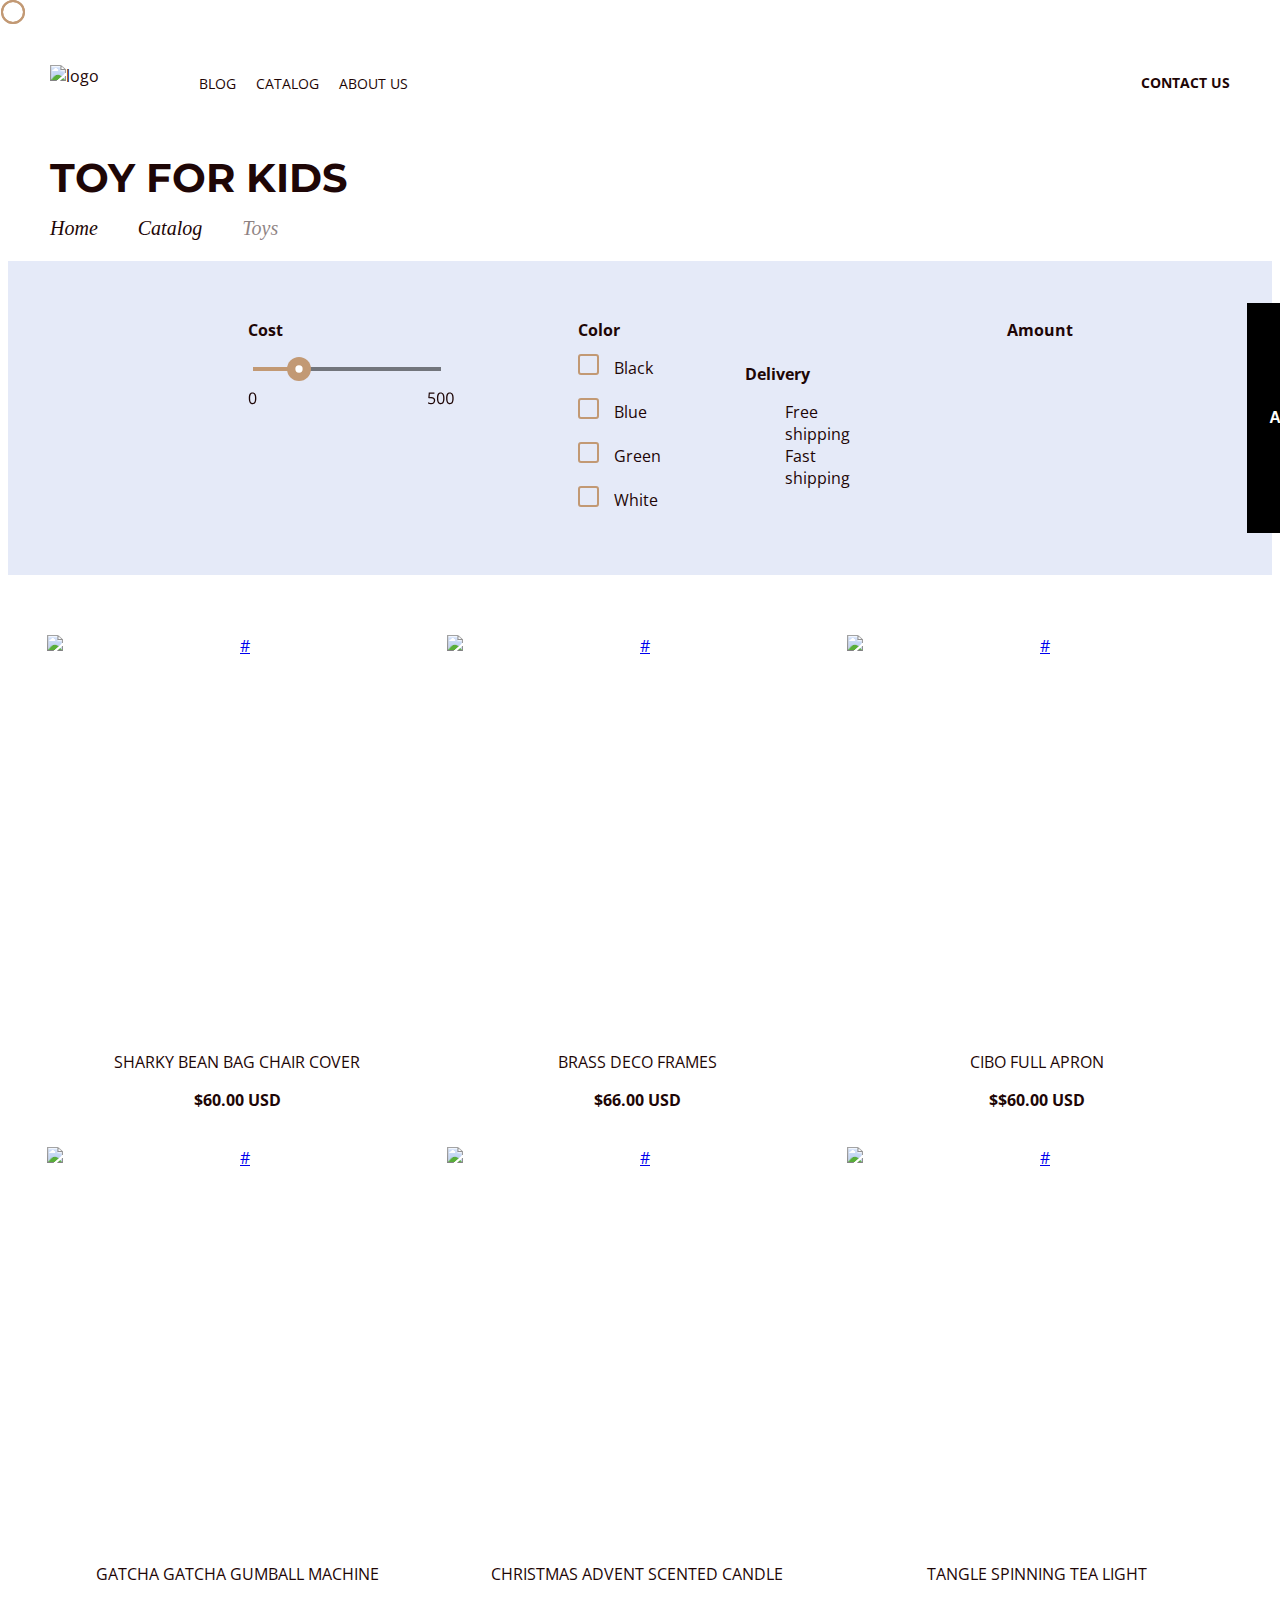
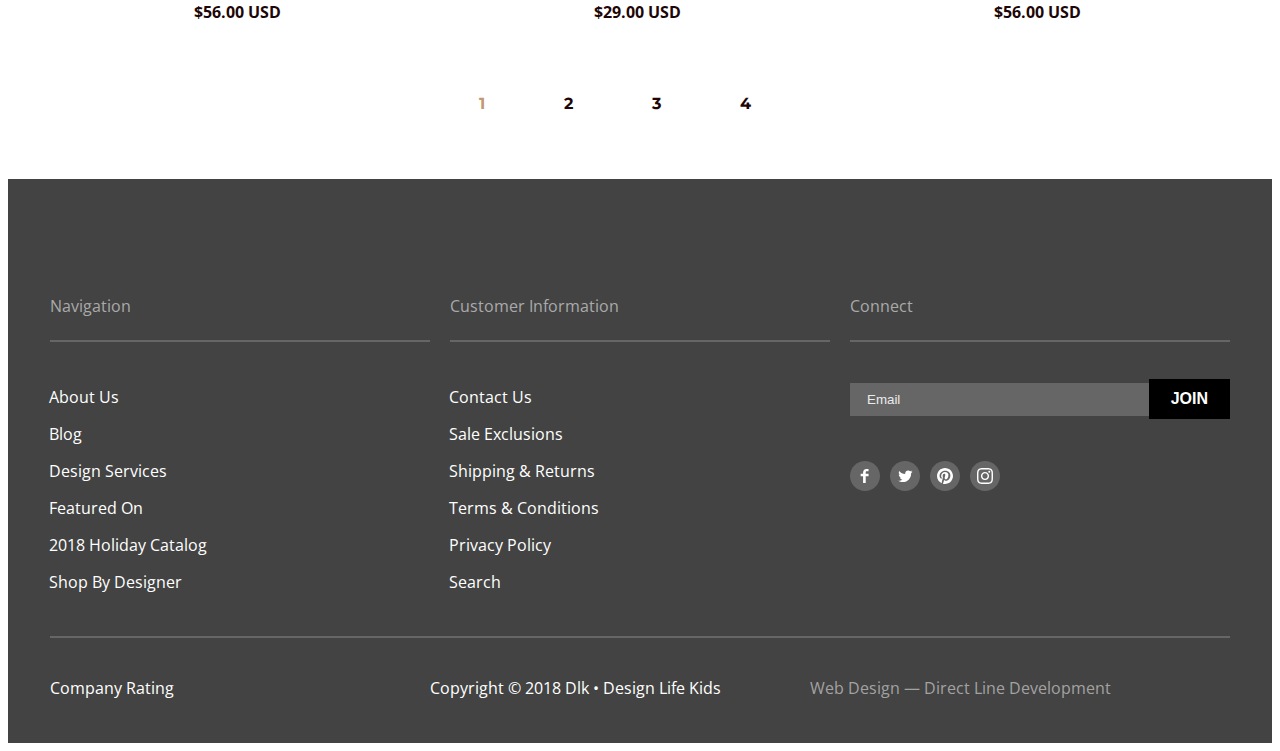
==== toys.html @ e923eef1 "1" ====
<!DOCTYPE html>
<html lang="en">


<head>
    <meta charset="UTF-8">
    <meta http-equiv="X-UA-Compatible" content="IE=edge">   
    <title>Toys</title>
    <link rel="preconnect" href="https://fonts.googleapis.com">
    <link rel="preconnect" href="https://fonts.gstatic.com" crossorigin>
    <link href="https://fonts.googleapis.com/css2?family=Crimson+Pro:ital,wght@1,400;1,700&family=Montserrat:wght@400;700&family=Open+Sans:wght@400;700&display=swap" rel="stylesheet">
    <link rel="stylesheet" href="css/normalize.css">
    <link rel="stylesheet" href="css/common.css">
    <link rel="stylesheet" href="css/toys.css">
</head>   
<body>
    <header class="header container">
        <div class="header-container1">
            <img src="images/logo.png" class="logo" alt="logo">
            <nav>
                <ul class="dot header-list">
                    <li>
                        <a href="#">Blog</a>
                    </li>
                    <li>
                        <a href="#">Catalog</a>
                    </li>
                    <li>
                        <a href="#">About Us</a>
                    </li>
                </ul>
            </nav>
        </div>
        <div class="header-container2">
            <a href="contactus.html" class="header-button">Contact Us</a>
        </div>
    </header>

    <main>
        <section class="container">
            <h1 class="tittle-toys">Toy for kids</h1>
            <div class="breadcrumbs">
                <a href="index.html">Home</a>
                <div class="vector"></div>
                <a href="catalog.html">Catalog</a>
                <div class="vector"></div>
                <p class="text-breadcrumbs">Toys</p>
            </div>
        </section>

        <section class="wrapper-form">
            <div class="form">
            <form action="#" method="post" class="form-column">
                <div class="form-1-column">
                    <p class="text-form-toys">Cost</p>
                    <div class="slider"></div>    
                </div>
                <div class="form-2-column">    
                    <p class="text-form-toys">Color</p>
                    <ul class="dot">
                        <li class="form-2-li">
                            <input type="checkbox" id="check-black" name="Black" class="check-input">
                            <label class="checkbox-label" for="check-black">Black</label>
                        </li>
                        <li class="form-2-li">
                            <input type="checkbox" id="check-blue" name="Blue" class="check-input">
                            <label  class="checkbox-label" for="check-blue">Blue</label>
                        </li> 
                        <li class="form-2-li">
                            <input type="checkbox" id="check-green" name="Green" class="check-input">
                            <label class="checkbox-label" for="check-green">Green</label>
                        </li> 
                        <li>
                            <input type="checkbox" id="check-white" name="Black" class="check-input">
                            <label class="checkbox-label" for="check-white">White</label>
                        </li>
                    </ul>
                </div>  
                    <div class="form-3-column">
                    <div>
                    <p class="text-form-toys">Delivery</p>
                    <ul class="dot">
                        <li>
                            <input type="radio" id="radio-freeshipping" name="shipping" class="radio-input">
                            <label class="radio-label" for="radio-freeshipping">Free shipping</label>
                        </li>
                        <li>
                            <input type="radio" id="radio-fastshipping" name="shipping">
                            <label class="radio-label" for="radio-fastshipping">Fast shipping</label>
                        </li>
                    </ul>
                </div>
                </div>
                <div class="form-4-column">
                    <p class="text-form-toys">Amount</p>
                </div>
                <button type="submit" class="button">Apply</button>
            </form> 
            </div>
        </section>

        <section class="container">
            <div class="wrapper-catalog">
            <ul class="dot wrapper-catalog-toys">
                <li class="wrapper-toys wrapper-1-toys">
                    <a href="#"><img src="images/toys/image1.png" alt="#"></a>
                    <p class="text">SHARKY BEAN BAG CHAIR COVER</p>
                    <p class="text-toys">$60.00 USD</p>
                </li>
                <li class="wrapper-toys wrapper-1-toys">
                    <a href="#"><img src="images/toys/image3.png" alt="#"></a>
                    <p class="text">BRASS DECO FRAMES</p>
                    <p class="text-toys">$66.00 USD</p>
                </li>
                <li class="wrapper-1-toys">
                    <a href="#"><img src="images/toys/image5.png" alt="#"></a>
                    <p class="text">CIBO FULL APRON</p>
                    <p class="text-toys">$$60.00 USD</p>
                </li>
                <li class="wrapper-toys wrapper-2-toys">
                    <a href="#"><img src="images/toys/image2.png" alt="#"></a>
                    <p class="text">GATCHA GATCHA GUMBALL MACHINE</p>
                    <p class="text-toys">$56.00 USD</p>
                </li>
                <li class="wrapper-toys wrapper-2-toys">
                    <a href="#"><img src="images/toys/image4.png" alt="#"></a>
                    <p class="text">CHRISTMAS ADVENT SCENTED CANDLE</p>
                    <p class="text-toys">$29.00 USD</p>
                </li>
                <li class="wrapper-2-toys">
                    <a href="#"><img src="images/toys/image6.png" alt="#"></a>
                    <p class="text">TANGLE SPINNING TEA LIGHT</p>
                    <p class="text-toys">$56.00 USD</p>
                </li>
            </ul>
        </div>
        <div class="pagination">
            <div class="vector-left"></div>
            <div class="pagination-wrapper">
            <ul class="dot pagination-list">
            <li class="pagination-link pagination-1-link"><a href="#">1</a></li>
            <li class="pagination-link pagination-other"><a href="#">2</a></li>
            <li class="pagination-link pagination-other"><a href="#">3</a></li>
            <li class="pagination-link pagination-other"><a href="#">4</a></li>
            </ul>
            </div>
            <div class="vector-right"></div>
        </div>
        </section>
    </main>

    <footer class="footer">
        <div class="footer-columns">
        <div class="footer-column">
            <p class="footer-text footer-border">Navigation</p>
            <ul class="dot footer-list">
                <li><a href="#">About Us</a></li>
                <li><a href="#">Blog</a></li>
                <li><a href="#">Design Services</a></li>
                <li><a href="#">Featured On</a></li>
                <li><a href="#">2018 Holiday Catalog</a></li>
                <li><a href="#">Shop By Designer</a></li>
            </ul>            
        </div>
        <div class="footer-column footer-column-2-3">
            <p class="footer-text footer-border">Customer Information</p>

            <ul class="dot footer-list">
                <li><a href="#">Contact Us</a></li>
                <li><a href="#">Sale Exclusions</a></li>
                <li><a href="#">Shipping & Returns</a></li>
                <li><a href="#">Terms & Conditions</a></li>
                <li><a href="#">Privacy Policy</a></li>
                <li><a href="#">Search</a></li>
            </ul>
        </div>
        <div class="footer-column footer-column-2-3">
            <p class="footer-text footer-border">Connect</p>
            <div class="footer-form">
                <input type="text" class="input-footer" placeholder="Email">
                <button type="submit" class="button footer-button">join</button>
            </div>
            
            <ul class="dot footer-social-network">
                <li><svg width="30" height="30" viewBox="0 0 30 30" fill="none" xmlns="http://www.w3.org/2000/svg">
                    <path fill-rule="evenodd" clip-rule="evenodd" d="M0 15C0 6.71573 6.71573 0 15 0V0C23.2843 0 30 6.71573 30 15V15C30 23.2843 23.2843 30 15 30V30C6.71573 30 0 23.2843 0 15V15Z" fill="#666666"/>
                    <path fill-rule="evenodd" clip-rule="evenodd" d="M18.5527 10.3672H16.2967C16.0307 10.3672 15.7337 10.7172 15.7337 11.1852V12.8142H18.5527V15.1352H15.7337V22.1052H13.0707V15.1352H10.6577V12.8142H13.0707V11.4472C13.0707 9.48823 14.4317 7.89423 16.2967 7.89423H18.5527V10.3672Z" fill="white"/>
                    </svg>
                </li>
                <li><svg width="30" height="30" viewBox="0 0 30 30" fill="none" xmlns="http://www.w3.org/2000/svg">
                    <path fill-rule="evenodd" clip-rule="evenodd" d="M0 15C0 6.71573 6.71573 0 15 0C23.2843 0 30 6.71573 30 15C30 23.2843 23.2843 30 15 30C6.71573 30 0 23.2843 0 15Z" fill="#666666"/>
                    <path fill-rule="evenodd" clip-rule="evenodd" d="M21.1006 12.2891C21.1056 12.4161 21.1096 12.5431 21.1096 12.6721C21.1096 16.5761 18.1366 21.0781 12.7026 21.0781C11.0346 21.0781 9.48058 20.5881 8.17358 19.7501C8.40658 19.7771 8.64158 19.7911 8.87958 19.7911C10.2636 19.7911 11.5376 19.3181 12.5486 18.5251C11.2556 18.5021 10.1656 17.6481 9.78758 16.4751C9.96858 16.5101 10.1546 16.5271 10.3446 16.5271C10.6136 16.5271 10.8746 16.4921 11.1226 16.4241C9.77158 16.1521 8.75158 14.9591 8.75158 13.5271V13.4901C9.15058 13.7111 9.60758 13.8441 10.0916 13.8591C9.29858 13.3301 8.77758 12.4261 8.77758 11.4001C8.77758 10.8591 8.92258 10.3521 9.17658 9.91612C10.6326 11.7031 12.8106 12.8791 15.2656 13.0021C15.2156 12.7851 15.1906 12.5601 15.1906 12.3281C15.1906 10.6971 16.5126 9.37512 18.1446 9.37512C18.9936 9.37512 19.7616 9.73212 20.2996 10.3071C20.9736 10.1761 21.6056 9.93012 22.1766 9.59012C21.9556 10.2811 21.4886 10.8591 20.8766 11.2251C21.4746 11.1541 22.0446 10.9961 22.5756 10.7601C22.1776 11.3521 21.6776 11.8731 21.1006 12.2891Z" fill="white"/>
                    </svg>
                </li>
                <li><svg width="30" height="30" viewBox="0 0 30 30" fill="none" xmlns="http://www.w3.org/2000/svg">
                    <path fill-rule="evenodd" clip-rule="evenodd" d="M0 15C0 6.71573 6.71573 0 15 0C23.2843 0 30 6.71573 30 15C30 23.2843 23.2843 30 15 30C6.71573 30 0 23.2843 0 15Z" fill="#666666"/>
                    <path fill-rule="evenodd" clip-rule="evenodd" d="M15.0005 7C10.5825 7 7 10.5816 7 15.0005C7 18.2754 8.97001 21.0902 11.7896 22.3273C11.767 21.7694 11.7858 21.0977 11.9279 20.49C12.0821 19.8408 12.9571 16.1313 12.9571 16.1313C12.9571 16.1313 12.7021 15.6205 12.7021 14.865C12.7021 13.6796 13.3898 12.7943 14.245 12.7943C14.9722 12.7943 15.3241 13.3409 15.3241 13.9957C15.3241 14.7267 14.8575 15.8208 14.6176 16.8341C14.4172 17.6836 15.0428 18.3751 15.8801 18.3751C17.3957 18.3751 18.4165 16.4286 18.4165 14.1218C18.4165 12.3691 17.2358 11.0567 15.088 11.0567C12.6617 11.0567 11.1498 12.8658 11.1498 14.8866C11.1498 15.5847 11.3549 16.0758 11.6767 16.4559C11.8253 16.6318 11.8451 16.7014 11.7914 16.9027C11.7538 17.0486 11.6654 17.4042 11.6287 17.5444C11.5751 17.7466 11.4114 17.82 11.2288 17.7448C10.1102 17.2885 9.58999 16.0645 9.58999 14.6881C9.58999 12.4161 11.5064 9.68972 15.3072 9.68972C18.3619 9.68972 20.3724 11.9015 20.3724 14.2732C20.3724 17.4117 18.6282 19.7562 16.0551 19.7562C15.1924 19.7562 14.3795 19.2895 14.1011 18.7599C14.1011 18.7599 13.6363 20.6029 13.5385 20.9585C13.3691 21.5747 13.037 22.1919 12.7332 22.6717C13.4529 22.8843 14.213 23 15.0005 23C19.4184 23 23 19.4184 23 15.0005C23 10.5816 19.4184 7 15.0005 7Z" fill="white"/>
                    </svg>
                </li>
                <li><svg width="30" height="30" viewBox="0 0 30 30" fill="none" xmlns="http://www.w3.org/2000/svg">
                    <path fill-rule="evenodd" clip-rule="evenodd" d="M0 15C0 6.71573 6.71573 0 15 0C23.2843 0 30 6.71573 30 15C30 23.2843 23.2843 30 15 30C6.71573 30 0 23.2843 0 15Z" fill="#666666"/>
                    <path fill-rule="evenodd" clip-rule="evenodd" d="M15 7C12.8273 7 12.5549 7.0092 11.7016 7.04813C10.8501 7.08697 10.2686 7.22223 9.7597 7.42C9.23363 7.62443 8.7875 7.89797 8.3427 8.3427C7.89797 8.7875 7.62443 9.23363 7.42 9.7597C7.22223 10.2686 7.08697 10.8501 7.04813 11.7016C7.0092 12.5549 7 12.8273 7 15C7 17.1727 7.0092 17.4451 7.04813 18.2984C7.08697 19.1499 7.22223 19.7314 7.42 20.2403C7.62443 20.7664 7.89797 21.2125 8.3427 21.6573C8.7875 22.102 9.23363 22.3756 9.7597 22.58C10.2686 22.7778 10.8501 22.913 11.7016 22.9519C12.5549 22.9908 12.8273 23 15 23C17.1727 23 17.4451 22.9908 18.2984 22.9519C19.1499 22.913 19.7314 22.7778 20.2403 22.58C20.7664 22.3756 21.2125 22.102 21.6573 21.6573C22.102 21.2125 22.3756 20.7664 22.58 20.2403C22.7778 19.7314 22.913 19.1499 22.9519 18.2984C22.9908 17.4451 23 17.1727 23 15C23 12.8273 22.9908 12.5549 22.9519 11.7016C22.913 10.8501 22.7778 10.2686 22.58 9.7597C22.3756 9.23363 22.102 8.7875 21.6573 8.3427C21.2125 7.89797 20.7664 7.62443 20.2403 7.42C19.7314 7.22223 19.1499 7.08697 18.2984 7.04813C17.4451 7.0092 17.1727 7 15 7ZM15 8.44143C17.1361 8.44143 17.3891 8.4496 18.2327 8.4881C19.0127 8.52367 19.4363 8.65397 19.7182 8.76353C20.0916 8.90867 20.3581 9.08203 20.638 9.362C20.918 9.6419 21.0913 9.9084 21.2365 10.2818C21.346 10.5637 21.4763 10.9873 21.5119 11.7673C21.5504 12.6109 21.5586 12.8639 21.5586 15C21.5586 17.1361 21.5504 17.3891 21.5119 18.2327C21.4763 19.0127 21.346 19.4363 21.2365 19.7182C21.0913 20.0916 20.918 20.3581 20.638 20.638C20.3581 20.918 20.0916 21.0913 19.7182 21.2365C19.4363 21.346 19.0127 21.4763 18.2327 21.5119C17.3892 21.5504 17.1363 21.5586 15 21.5586C12.8637 21.5586 12.6108 21.5504 11.7673 21.5119C10.9873 21.4763 10.5637 21.346 10.2818 21.2365C9.9084 21.0913 9.64193 20.918 9.36197 20.638C9.08207 20.3581 8.90867 20.0916 8.76353 19.7182C8.65397 19.4363 8.52367 19.0127 8.4881 18.2327C8.4496 17.3891 8.44143 17.1361 8.44143 15C8.44143 12.8639 8.4496 12.6109 8.4881 11.7673C8.52367 10.9873 8.65397 10.5637 8.76353 10.2818C8.90867 9.9084 9.08203 9.6419 9.36197 9.362C9.64193 9.08203 9.9084 8.90867 10.2818 8.76353C10.5637 8.65397 10.9873 8.52367 11.7673 8.4881C12.6109 8.4496 12.8639 8.44143 15 8.44143ZM10.8919 15C10.8919 12.7311 12.7311 10.8919 15 10.8919C17.2689 10.8919 19.1081 12.7311 19.1081 15C19.1081 17.2689 17.2689 19.1081 15 19.1081C12.7311 19.1081 10.8919 17.2689 10.8919 15ZM15 17.6667C13.5272 17.6667 12.3333 16.4728 12.3333 15C12.3333 13.5272 13.5272 12.3333 15 12.3333C16.4728 12.3333 17.6667 13.5272 17.6667 15C17.6667 16.4728 16.4728 17.6667 15 17.6667ZM19.2704 11.6896C19.8006 11.6896 20.2304 11.2598 20.2304 10.7296C20.2304 10.1994 19.8006 9.76957 19.2704 9.76957C18.7402 9.76957 18.3104 10.1994 18.3104 10.7296C18.3104 11.2598 18.7402 11.6896 19.2704 11.6896Z" fill="white"/>
                    </svg>
                </li>
            </ul>
        </div>
    </div>
    <div class="footer-columns footer-bottom-border">   
        <div class="footer-column">
        <div class="footer-column-form">
        <p class="footer-text-bottom">Company Rating</p>
        <div class="rating-area">
            <input id="rating-area5" type="radio" class="rating-area-star" name="rating-area" value="5">
            <label for="rating-area5" class="rating-area-label"></label>	
            <input id="rating-area4" type="radio" class="rating-area-star" name="rating-area" value="4">
            <label for="rating-area4" class="rating-area-label"></label>	  
            <input id="rating-area3" type="radio" class="rating-area-star" name="rating-area" value="3">
            <label for="rating-area3" class="rating-area-label"></label>	
            <input id="rating-area2" type="radio" class="rating-area-star" name="rating-area" value="2">
            <label for="rating-area2" class="rating-area-label"></label>	   
            <input id="rating-area1" type="radio" class="rating-area-star" name="rating-area" value="1">
            <label for="rating-area1" class="rating-area-label"></label>
        </div>
        </div>
        </div>
    
        <p class="footer-column footer-text-bottom">Copyright © 2018 Dlk • Design Life Kids</p>
        <a href =""class="footer-column">Web Design — Direct Line Development</a>  
    </div>
    </footer>
</body>
</html>
---- css/common.css ----
* {
    box-sizing: border-box;
}
.container {
    max-width: 1180px;
    margin: 0 auto;
}

body {
    font-family: 'Open Sans', 'Arial', 'San serif';
    font-weight: 400;
    font-size: 16px;
    line-height: 22px;
    color: #1E0606;
}

img {
    width: 100%;
    display: block;
}


.dot {
    list-style-type: none;
    margin: 0 auto;
}

.header {
    display: flex;
    justify-content: space-between;
}

.logo {
    margin-top: 50px;
    margin-right: 60px;
}

.header-container1 {
    display: flex;
    align-items: center;
}

.header-container2 {
    display: flex;
    align-items: center;
}

.header-list {
    display: flex;
    white-space: nowrap;
}

.header-list a {
    font-weight: 400;
    font-size: 14px;
    line-height: 19px;
    display: flex;
    align-items: center;
    text-transform: uppercase;
    text-decoration: none;
    color: #1E0606;
    margin-top: 66px;
    margin-right: 20px;
}

.header-button {
    font-weight: 700;
    font-size: 14px;
    line-height: 19px;
    display: flex;
    align-items: center;
    text-transform: uppercase;
    text-decoration: none;
    color: #1E0606;
    margin-top: 64px;
}

.button {
    font-weight: 700;
    font-size: 16px;
    line-height: 22px;
    text-align: center;
    text-transform: uppercase;
    background: black;
    color: white;
    text-decoration: none;
    padding: 9px 22px;
    cursor: pointer;
    border: none;
}

.footer {
    background: #434343;
    background-size: 100%;
    margin-top: 150px;
}
.footer-columns {
    display: flex;
    max-width: 1180px;
    margin: 0 auto;
    padding-bottom: 28px;
}
.footer-column {
    width: 380px;
}
.footer-column-2-3 {
    margin-left: 20px;
}
.footer-column li a {
    color: #FFFFFF;
    text-decoration: none;
}
.footer a:nth-child(3) {
    color: #A2A2A2;
    text-decoration: none;
    padding-top: 39px;
}
.footer-list {
    margin-left: -41px;
    padding-top: 28px;
}
.footer-list li {
    padding-bottom: 15px;
}
.footer-text {
    color: #AAAAAA;
    padding-top: 100px;
    padding-bottom: 23px;
}
.footer p:nth-child(3) {
    width: 123px;
}
.footer-border {
    border-bottom: 2px solid #666;
}
.footer-form {
    display: flex;
    flex-direction: row;
    align-items: center;
    padding-top: 25px;
}
.footer-button {
    margin-top: -20px;
}
.input-footer {
    padding-top: 9px;
    padding-left: 17px;
    padding-bottom: 9px;
    width: 380px;
    border: none;
    background: #666666;
   
}
.input-footer:focus {
    border: 1px solid #FFFDFD;
}
.input-footer::placeholder {
    color: #EBEBEB ;
}
.footer-social-network {
    display: flex;
    padding-top: 25px;
    margin-left: -50px;
}
.footer-social-network li {
    padding-left: 10px;
}
.footer-bottom-border {
    border-top: 2px solid #666;
}
.footer-text-bottom {
    color: #FFFFFF;
    padding-top: 23px;
}
.footer-column-form {
    display: flex;
    align-items: baseline;
}



.category-list {
    display:flex;
    padding-left: 0px;
}
.category-list1 {
    background: url(../images/svg/category1.svg) no-repeat;
}
.category-list2 {
    background: url(../images/svg/category2.svg) no-repeat;
    margin-left: 20px;
    margin-right: 20px;
    margin-bottom: 23px;
}
.category-list3 {
    background: url(../images/svg/category3.svg) no-repeat;
    margin-right: 20px;
}

.category-list4 {
    background: url(../images/svg/category4.svg) no-repeat; 
}
.category-list5 {
    background: url(../images/svg/category5.svg) no-repeat;
    margin-left: 20px;
    margin-right: 20px;
}
.category-list6 {
    background: url(../images/svg/category6.svg) no-repeat;
}
.category-list a {
    display: flex;
    justify-content: center;
    align-items: center;
    font-family: 'Montserrat';
    font-style: normal;
    font-weight: 700;
    font-size: 26px;
    line-height: 32px;
    color: #FFFFFF;
    text-shadow: 0px 0px 40px rgba(147, 3, 3, 0.25);
    text-decoration: none;
    text-align: center;
    width: 280px;
    height: 270px;
}
.category-list1 a {
    padding: 103px 75px;
}
.category-list2 a {
      padding: 103px 63px;
}      
  .category-list6 a {
    padding: 103px 63px;
}
.breadcrumbs {
    display: flex;
    align-items: center;
    margin-top: -15px;
}
.breadcrumbs a {
    font-family: 'Crimson Text';
    font-style: italic;
    font-weight: 400;
    font-size: 20px;
    line-height: 25px;
    color: #1E0606; 
    text-decoration: none;
    padding-right: 20px;
}
.text-breadcrumbs {
    font-family: 'Crimson Text';
    font-style: italic;
    font-weight: 400;
    font-size: 20px;
    line-height: 25px;
    text-transform: capitalize;
    color: #1E0606;
    opacity: 0.5;
}
.vector {
    background: url(../images/svg/Vectorstroke.svg) no-repeat;
    width: 8px;
    height: 12px;
    padding-right: 20px;
}
.vector-left {
    position: absolute;
    background: url(../images/svg/vector-L.svg) no-repeat;
    Width: 17px;
    Height: 32px;
}
.vector-right {
    position: absolute;
    background: url(../images/svg/vector-L.svg) no-repeat;
    Width: 17px;
    Height: 32px;
    left: 99%;
    top: 0%;
    transform: matrix(-1, 0, 0, 1, 0, 0);
}
.pagination {
    display: flex;
    position: relative;
    
}
.pagination-wrapper {
    width: 234px;
    margin: 0 auto;
    position: absolute;
    left: 33%;
    top: 0;
}
.pagination-list {
    display: flex;
    flex-direction: row;
}
.pagination-link {
    padding-right: 79px;
}
.pagination-1-link a {
    color: #C29974;
}
.pagination-other a {
    color: #1E0606;
}
.pagination-link a {
    text-decoration: none;
    font-family: 'Montserrat';
    font-style: normal;
    font-weight: 700;
    font-size: 16px;
    line-height: 20px;
    text-transform: uppercase;
}
.contactus-form {
    max-width: 680px;
    background: #E5EAF8;
    padding: 42px 40px;
    margin-top: 50px;
}
.button-form { 
    display: block;
    margin-top: 25px;
}
input {
    border: 1px solid;
    background: #FFFFFF;
    padding-top: 14px;
    padding-left: 20px;
    padding-bottom: 11px;
    margin-bottom: 20px;   
    outline: none;
}
input:focus,
textarea:focus {
    border: 1px solid #C29974
}
.input-wrapper {
    display: flex;
    flex-direction: column;
    width: 600px;
}
.input-wrapper-column {
    display: flex;
    justify-content: space-between;
}
.input-1-wrapper {
    display: flex;
    flex-direction: column;
    width: 290px;
}
.input-wrapper-textarea {
    height: 150px;
    outline: none;
    resize: none;
}
input[type=checkbox],
input[type=radio] {
    display: none;
}

.input-wrapper-checkbox {
    font-size: 14px;
    line-height: 19px;
    color: #1E0606;
    margin-top: 20px;
}
.checkbox-label {
    position: relative;
    padding-left: 35px;
    margin-right: 20px;
    margin-top: -24px;
    cursor: pointer;
} 

.checkbox-label::before {
    content: "";
    display: block;
    position: absolute;
    border: 2px solid #C29974;
    width: 17px;
    height: 17px;
    background: transparent;
    border-radius: 3px;
    top: -3px;
    left: -1px;
}
.checkbox-label::after {
    content:"";
    background: url(../images/svg/cheсkbox.svg) no-repeat;
    display: block;
    position: absolute;
    width: 15px;
    height: 15px;
    top: -1px;
    left: 3px;
    opacity: 0;
   
}
.check-input:checked + .checkbox-label::after {
    opacity: 1;
}
.rating-area {
    display: flex;
}
.rating-area-label { 
    position: relative;
    cursor: pointer;
}
.rating-area-label::before {
    content: "";
    display: block;
    position: relative;
    width: 17px;
    height: 16px;
    background: url(../images/svg/Star.svg) no-repeat;
    top: 22px;
    left: 11px;
}
.rating-area-label::after {
    content: "";
    display: block;
    position: relative;
    width: 17px;
    height: 16px;
    background: url(../images/svg/Stargold.svg) no-repeat;
    top: 6px;
    left: 11px;
    opacity: 0;
}
.rating-area-star:checked + .rating-area-label::after,
.rating-area-star:checked + .rating-area-label::after,
.rating-area-star:checked + .rating-area-label::after,
.rating-area-star:checked + .rating-area-label::after,
.rating-area-star:checked + .rating-area-label::after {
    opacity: 1;
}
---- css/toys.css ----
.tittle-toys {
    font-family: 'Montserrat';
    font-style: normal;
    font-weight: 700;
    font-size: 40px;
    line-height: 49px;
    text-transform: uppercase;
    margin-top: 60px;
}
.breadcrumbs {
    margin-top: -33px;
}
.wrapper-form {
    background: rgba(125, 151, 218, 0.2);
    background-size: 100%;
}
.form {
    width: 1095px;
    margin: 0 auto;
    padding-bottom: 42px;
    padding-top: 42px;
    margin-left: 19%;
}
.form-column {
    display: flex;
    flex-direction: row;
    align-content: flex-start;
}
.slider {
    width: 207px;
    height: 52px;
    background: url(../images/svg/slider.svg) no-repeat;
}
.text-form-toys {
    font-weight: 700;
    font-size: 16px;
    line-height: 22px;
    margin-bottom: 16px;
    margin-right: -6px;
}
.text {
    margin-top: 31px;
}
.text-toys {
    font-weight: 700;
}
.form-1-column {
    width: 207px;
}
.form-2-column {
    display: flex;
    flex-direction: column;
    align-items: flex-end;
    width: 75px;
    margin-left: 84px;
}
.form-3-column {
    width: 131px;
    display: flex;
    flex-direction: column;
    margin: auto;
}
.form-4-column {
    width: 240px;
}
.radio-label::before {
    content:"";
    display: block;
    position: absolute;
    border: 2px solid #C29974;  
    border-radius: 14px;
    width: 20px;
    height: 20px;
    top: 0;
    left: 1px;
}
.wrapper-catalog {
    display: flex;
    margin-top: 60px;
}
.wrapper-catalog img {
    width: 380px;
    height: 385px;
}
.wrapper-catalog-toys {
    display: flex;
    flex-wrap: wrap;
    text-align: center;
    margin-left: -43px;
}
.wrapper-toys {
    padding-right: 20px;
}
.wrapper-1-toys {
    padding-bottom: 20px;
}
.wrapper-2-toys {
    padding-bottom: 53px;
}
.footer {
    margin-top: 87px;
}
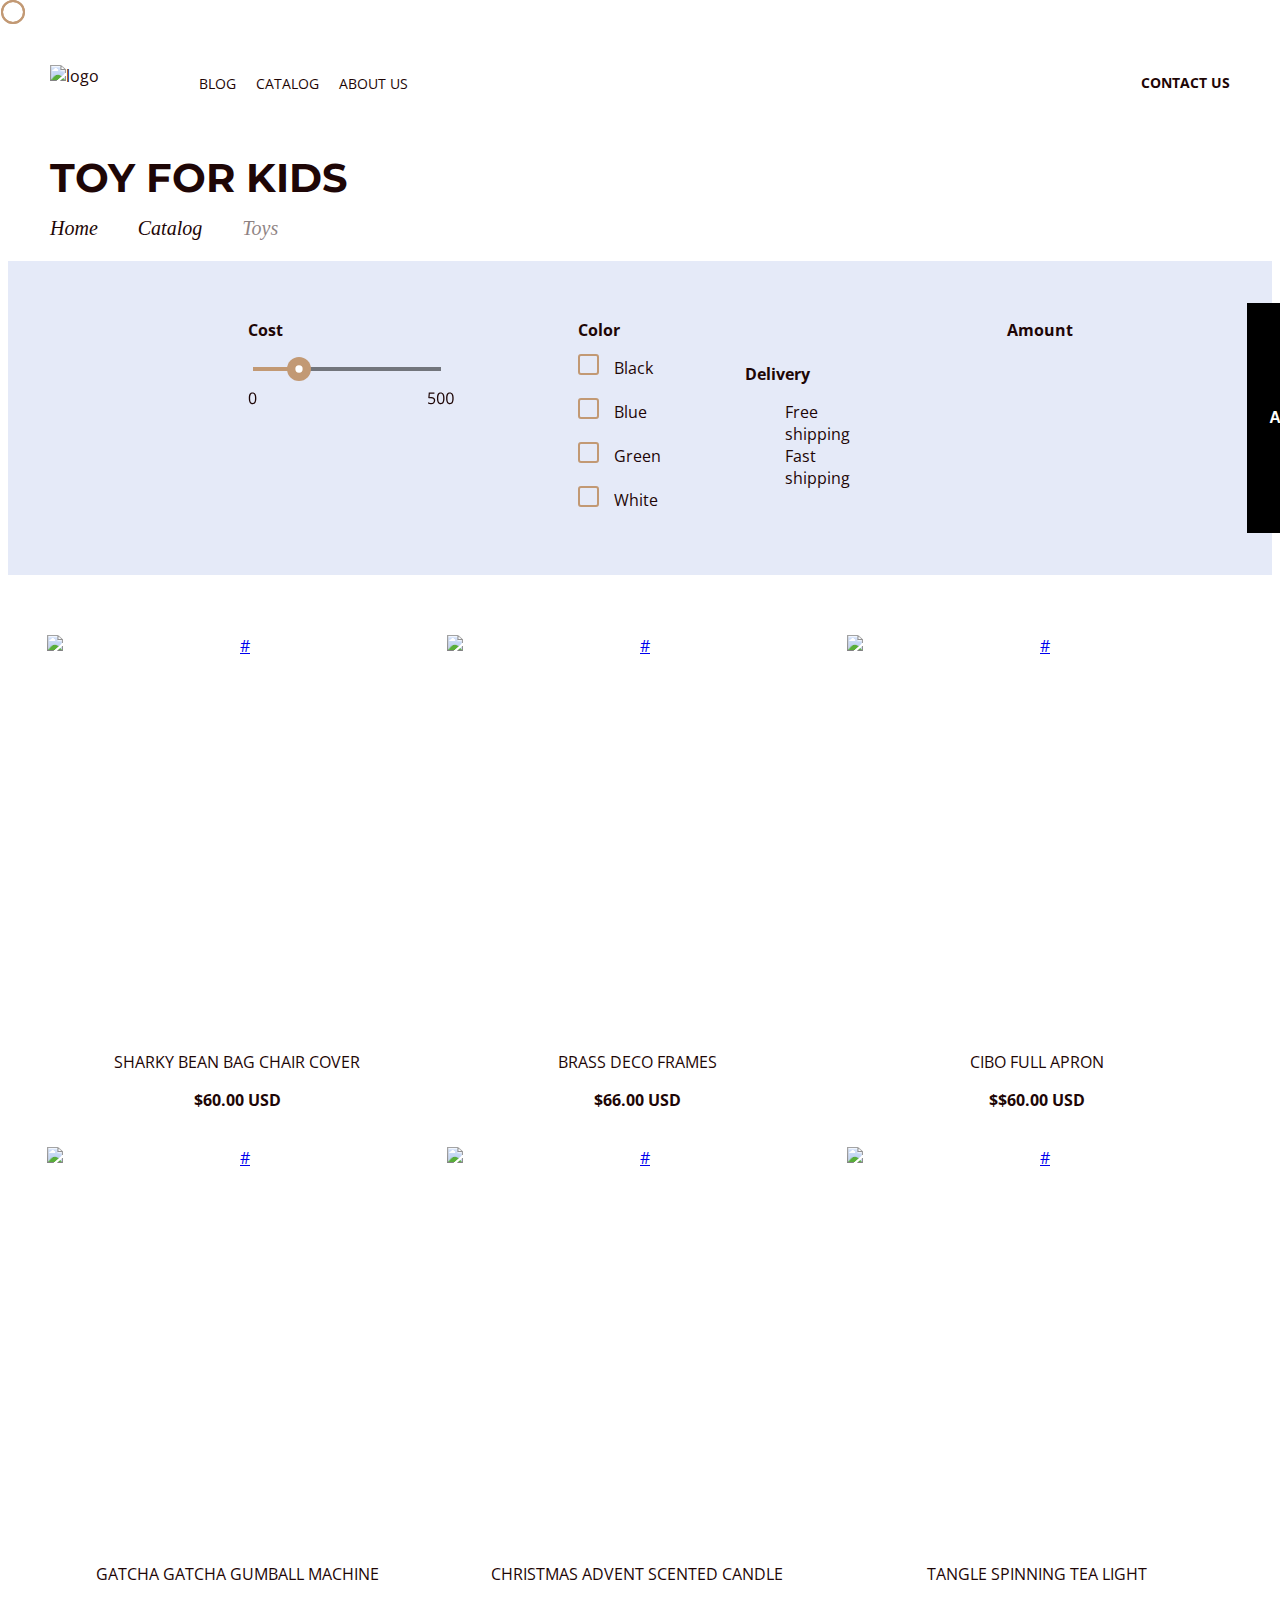
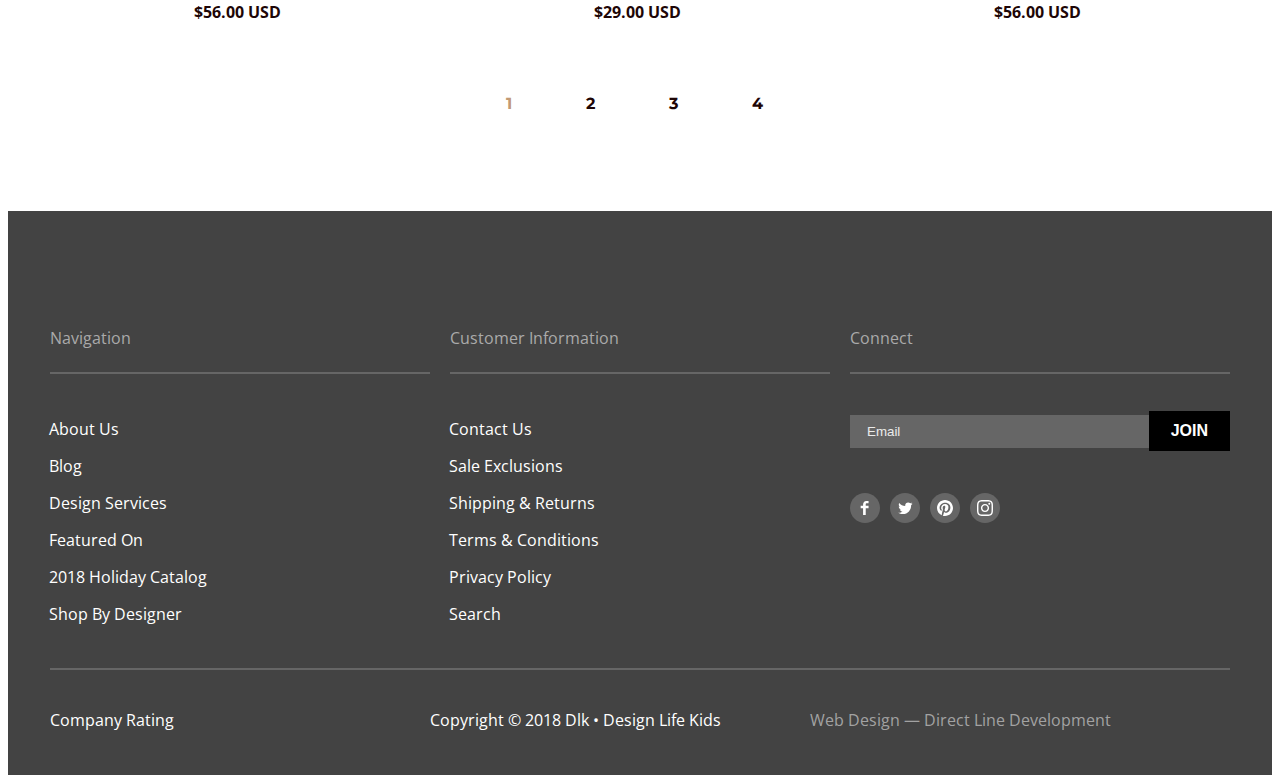
==== commit 0df0e9b6: "1" ====
--- a/toys.html
+++ b/toys.html
@@ -37,7 +37,8 @@
     </header>
 
     <main>
-        <section class="container">
+        <section class="">
+            <div class="container">
             <h1 class="tittle-toys">Toy for kids</h1>
             <div class="breadcrumbs">
                 <a href="index.html">Home</a>
@@ -46,9 +47,8 @@
                 <div class="vector"></div>
                 <p class="text-breadcrumbs">Toys</p>
             </div>
-        </section>
-
-        <section class="wrapper-form">
+        </div>
+        <div class="wrapper-form">
             <div class="form">
             <form action="#" method="post" class="form-column">
                 <div class="form-1-column">
--- a/css/common.css
+++ b/css/common.css
@@ -135,7 +135,6 @@
 }
 .footer-form {
     display: flex;
-    flex-direction: row;
     align-items: center;
     padding-top: 25px;
 }
@@ -213,7 +212,6 @@
     justify-content: center;
     align-items: center;
     font-family: 'Montserrat';
-    font-style: normal;
     font-weight: 700;
     font-size: 26px;
     line-height: 32px;
@@ -264,20 +262,19 @@
     height: 12px;
     padding-right: 20px;
 }
-.vector-left {
-    position: absolute;
+.vector-left  {
     background: url(../images/svg/vector-L.svg) no-repeat;
     Width: 17px;
     Height: 32px;
+    cursor: pointer;
 }
 .vector-right {
-    position: absolute;
     background: url(../images/svg/vector-L.svg) no-repeat;
     Width: 17px;
     Height: 32px;
-    left: 99%;
-    top: 0%;
+    margin-left: 97%;
     transform: matrix(-1, 0, 0, 1, 0, 0);
+    cursor: pointer;
 }
 .pagination {
     display: flex;
@@ -293,10 +290,10 @@
 }
 .pagination-list {
     display: flex;
-    flex-direction: row;
+    margin-left: 27px;
 }
 .pagination-link {
-    padding-right: 79px;
+    padding-right: 74px;
 }
 .pagination-1-link a {
     color: #C29974;
@@ -307,7 +304,6 @@
 .pagination-link a {
     text-decoration: none;
     font-family: 'Montserrat';
-    font-style: normal;
     font-weight: 700;
     font-size: 16px;
     line-height: 20px;
--- a/css/toys.css
+++ b/css/toys.css
@@ -1,6 +1,5 @@
 .tittle-toys {
     font-family: 'Montserrat';
-    font-style: normal;
     font-weight: 700;
     font-size: 40px;
     line-height: 49px;
@@ -23,7 +22,6 @@
 }
 .form-column {
     display: flex;
-    flex-direction: row;
     align-content: flex-start;
 }
 .slider {
